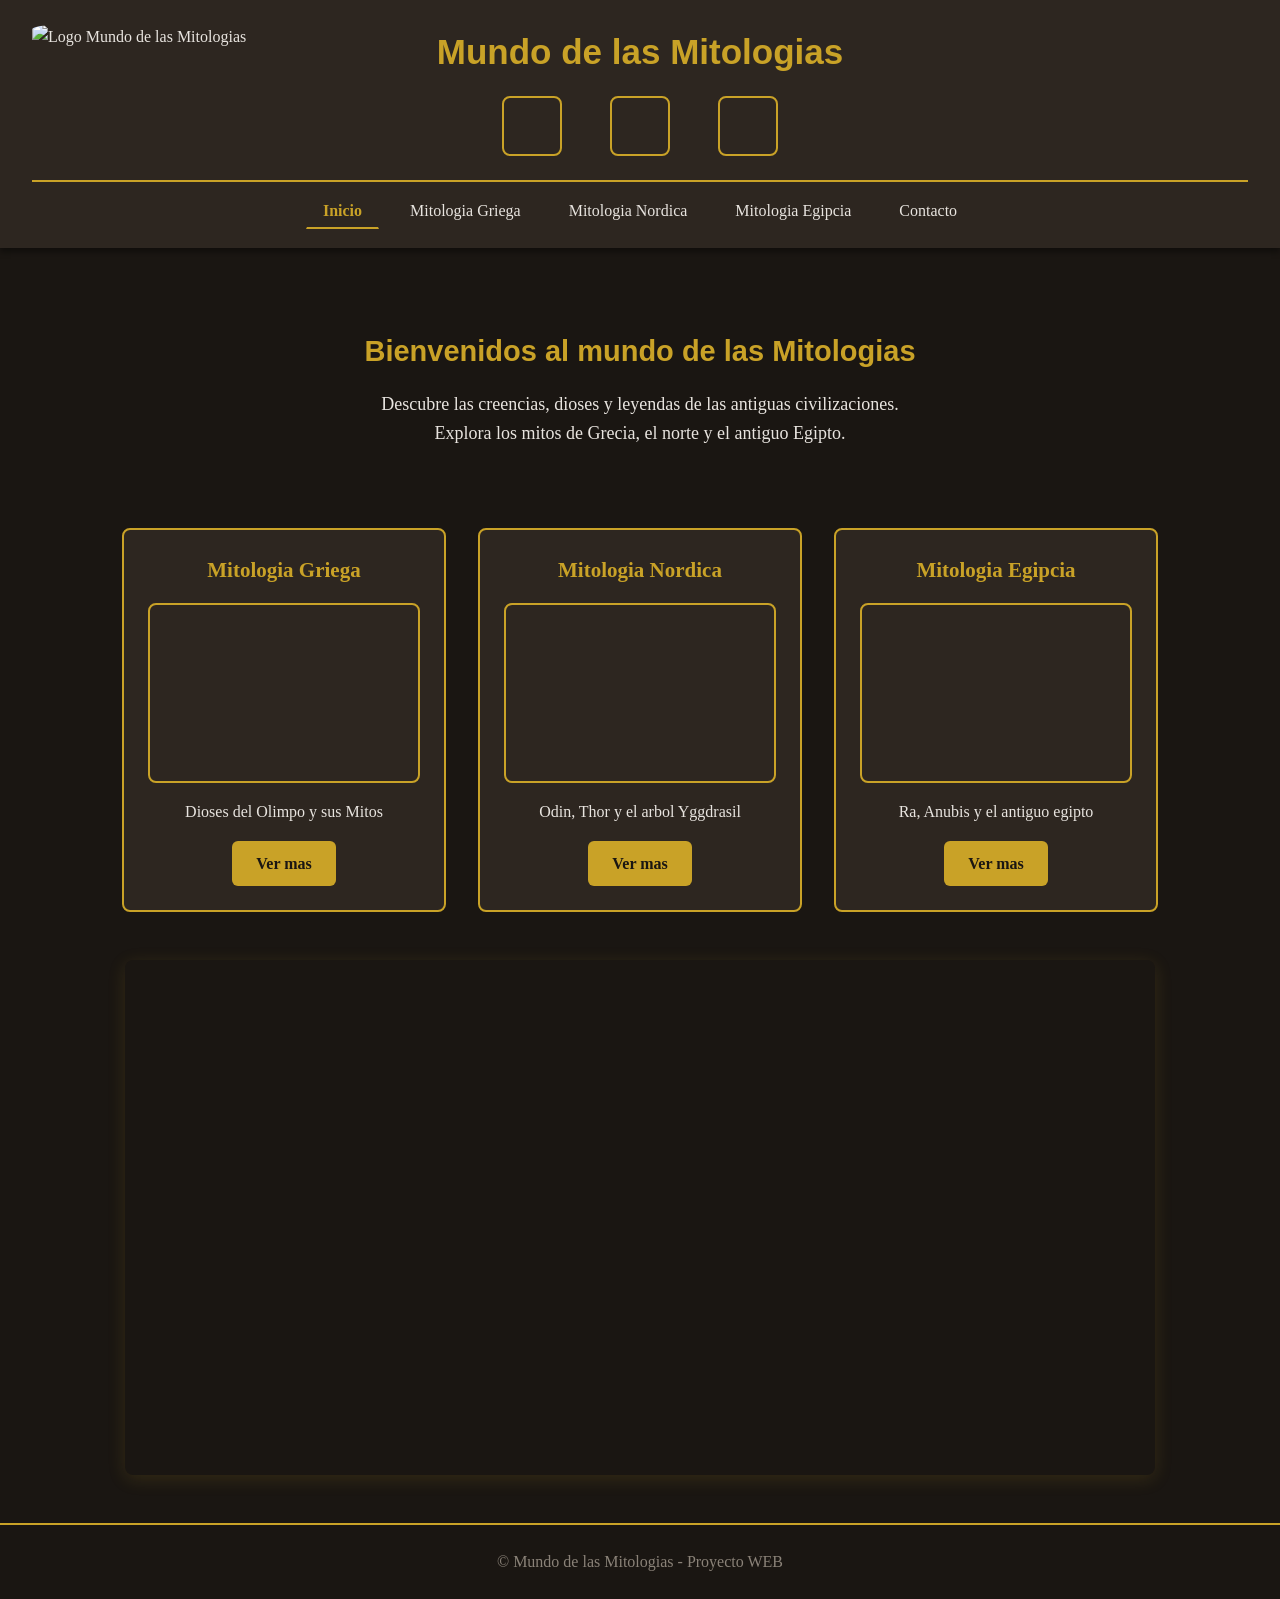
==== index.html @ 09b3d6d4 "Version_16/03/2026" ====
<!DOCTYPE html>
<html lang="es">
<head>
    <meta charset="UTF-8">
    <meta name="viewport" content="width=device-width, initial-scale=1.0">
    <link rel="shortcut icon" href="img/favicon.png" type="image/x-icon">
    <link rel="stylesheet" href=".css/estilo.css">
    <title>Mundo de las Mitologias</title>
</head>
<body>
    <!-- CABECERA DE LA PAGINA -->
    <header>
        <h1 class="titulo-principal">Mundo de las Mitologias</h1>
        <div class="logo-header"> <!-- LOGO -->
            <img src="img/favicon.png" alt="Logo Mundo de las Mitologias">
        </div>
        <!-- ICONOS PRINCIPALES -->
        <div class="iconos-header">
            <div class="icono icono-griego" title="Mitologia Griega"></div>
            <div class="icono icono-nordico" title="Mitologia Nordica"></div>
            <div class="icono icono-egipcio" title="Mitologia Egipcia"></div>
        </div>
        <!-- MENU WEB -->
        <nav class="navbar">
            <ul>
                <!-- ENLACE ACTIVO -->
                <li><a href="index.html" class="activo">Inicio</a></li>
                <li><a href="griega/griega.html">Mitologia Griega</a></li>
                <li><a href="nordica/nordica.html">Mitologia Nordica</a></li>
                <li><a href="egipcia/egipcia.html">Mitologia Egipcia</a></li>
                <li><a href="contacto/contacto.html">Contacto</a></li>
            </ul>
        </nav>
    </header>

    <!-- CONTENIDO PRINCIPAL DE LA WEB -->
    <main>
        <div class="principal">
            <h2>Bienvenidos al mundo de las Mitologias</h2>
            <p>Descubre las creencias, dioses y leyendas de las antiguas civilizaciones.</p>
            <p>Explora los mitos de Grecia, el norte y el antiguo Egipto.</p>
        </div>

        <!-- SECCION TARJETAS -->
        <div class="tarjetas">
            <!-- TARJETA MITOLOGIA GRIEGA -->
            <div class="tarjeta">
                <h3>Mitologia Griega</h3>
                <div class="tarjeta-img tarjeta-griega"></div>
                <p>Dioses del Olimpo y sus Mitos</p>
                <a href="griega/griega.html" class="btn">Ver mas</a>
            </div>
            <!-- TARJETA MITOLOGIA NORDICA -->
            <div class="tarjeta">
                <h3>Mitologia Nordica</h3>
                <div class="tarjeta-img tarjeta-nordica"></div>
                <p>Odin, Thor y el arbol Yggdrasil</p>
                <a href="nordica/nordica.html" class="btn">Ver mas</a>
            </div>
            <!-- TARJETA MITOLOGIA EGIPCIA -->
            <div class="tarjeta">
                <h3>Mitologia Egipcia</h3>
                <div class="tarjeta-img tarjeta-egipcia"></div>
                <p>Ra, Anubis y el antiguo egipto</p>
                <a href="egipcia/egipcia.html" class="btn">Ver mas</a>
            </div>
        </div>
        <!-- VIDEO BANNER -->
        <video width="1030" height="260" autoplay muted loop playsinline style="pointer-events: none;">
            <source src="video/banner-video.mp4" type="video/mp4">
            Tu navegador no soporta el formato de video
        </video>
    </main>
    <!-- PIE DE PAGINA -->
    <footer>
        <p>&copy; Mundo de las Mitologias - Proyecto WEB</p>
    </footer>
</body>
</html>
---- .css/estilo.css ----
/* RESET GLOBAL */
* {
     margin: 0;
     padding: 0;
     box-sizing: border-box;
}

/* FUENTES PERSONALIZADAS */
@font-face {
     font-family: 'A_mano_regular_old';
     src: url('../font/amanoregulold/AManoRegulold.woff2') format('woff2');
}

@font-face {
     font-family: 'Stranger_Things';
     src: url('../font/stranger_things/StrangerThings-Regular.woff2') format('woff2');
}

/* ============================== ESTILO GLOBAL ==============================*/

/* ESTILO DEL BODY */

body {
     font-family: 'A_mano_regular_old', 'Stranger_Things';
     background: #1a1612;
     color: #e8e4df;
     line-height: 1.6;
}

/* CABECERA */

header {
     background: #2d2620;
     padding: 24px 32px;
     text-align: center;
     box-shadow: 0 4px 6px rgba(0, 0, 0, 0.4);
     position: relative;
}

/* LOGO */

.logo-header {
     position: absolute;
     top: 24px;
     left: 32px;
}

.logo-header img {
     width: 100px;
     height: 100px;
     border-radius: 20%;
}

/* TÍTULO PRINCIPAL */

.titulo-principal {
     font-family: 'Stranger_Things', Impact, sans-serif;
     font-size: 35px;
     color: #c9a227;
}

/* ICONOS CABECERA */

.iconos-header {
     display: flex;
     justify-content: center;
     gap: 48px;
     margin: 16px 0 24px;
}

/* ICONOS */

.icono {
     width: 60px;
     height: 60px;
     border: 2px solid #c9a227;
     border-radius: 8px;
     background-size: contain;
     background-repeat: no-repeat;
     background-position: center;
     transition: box-shadow 0.2s;
}

.icono:hover {
     box-shadow: 0 8px 20px rgba(201, 162, 39, 0.2);
}

/* Iconos según mitología */
.icono-griego {
     background-image: url('../img/griego.png');
}

.icono-nordico {
     background-image: url('../img/nordico.png');
}

.icono-egipcio {
     background-image: url('../img/egipcio.png');
}

/* MENU PRINCIPAL */

.navbar {
     border-top: 2px solid #c9a227;
     padding-top: 16px;
}

.navbar ul {
     display: flex;
     list-style: none;
     justify-content: center;
     gap: 8px;
}

.navbar a {
     color: #e8e4df;
     text-decoration: none;
     padding: 8px 16px;
     margin: 0 3px;
     border: 1px solid transparent;
     transition: color 0.3s, border-color 0.3s;
}

.navbar a:hover {
     color: #e6c44a;
     border-color: #c9a227;
}

/* Enlace activo del menú, marcado con subrayado en dorado */
.navbar a.activo {
     color: #c9a227;
     font-weight: bold;
     border-bottom: 2px solid #c9a227;
}

/* ============================== PAGINA PRINCIPAL (HOME) ==============================*/

/* CONTENIDO PRINCIPAL */

.principal {
     max-width: 900px;
     margin: 48px auto;
     padding: 32px;
     text-align: center;
}

.principal h2 {
     font-family: 'Stranger_Things', Impact, sans-serif;
     font-size: 29px;
     color: #c9a227;
     margin-bottom: 16px;
}

.principal p {
     color: #e8e4df;
     font-size: 18px;
}

/* IMAGEN CONTACTO */

.img-hermes {
     width: 100%;
     height: 100%;
     object-fit: cover;
     border-radius: 6px;
}

/* TARJETAS DE MITOLOGÍAS */

.tarjetas {
     display: flex;
     gap: 32px;
     max-width: 1100px;
     margin: 0 auto 48px;
     padding: 0 32px;
}

.tarjeta {
     flex: 1 1 280px;
     background: #2d2620;
     border: 2px solid #c9a227;
     border-radius: 8px;
     padding: 24px;
     text-align: center;
     transition: box-shadow 0.3s;
}

.tarjeta:hover {
     box-shadow: 0 8px 20px rgba(201, 162, 39, 0.2);
}

.tarjeta h3 {
     color: #c9a227;
     margin-bottom: 16px;
     font-size: 21px;
}

.tarjeta-img {
     height: 180px;
     margin: 16px 0;
     border-radius: 6px;
     display: flex;
     align-items: center;
     justify-content: center;
     color: #8a8278;
}

/* Fondo de cada tarjeta según tipo de mitología */
.tarjeta-griega,
.tarjeta-nordica,
.tarjeta-egipcia {
     background-size: contain;
     background-repeat: no-repeat;
     background-position: center;
     border: 2px solid #c9a227;
     border-radius: 8px;
}

.tarjeta-griega {
     background-image: url(../img/Griega.png);
}

.tarjeta-nordica {
     background-image: url(../img/Nordica.png);
}

.tarjeta-egipcia {
     background-image: url(../img/Egipcia.png);
}

.tarjeta p {
     margin: 16px 0;
     color: #e8e4df;
}

/* ============================== PAGINA CONTACTO ==============================*/

/* TARJETA SECCION CONTACTO */

.tarjeta-hermes {
     width: 100%;
     max-width: none;
     margin: 48px 0;
     padding: 32px;
     background: #2d2620;
     border-radius: 8px;
     border: 1px solid #c9a227;
     transition: box-shadow 0.3s;
     text-align: center;
     font-size: 0.95em;
}

.tarjeta-hermes:hover {
     box-shadow: 0 8px 20px rgba(201, 162, 39, 0.2);
}

/* MAPA DE CONTACTO */

.mapa-contacto {
     width: 90%;
     max-width: 800px;
     min-width: 280px;
     background: #2d2620;
     border: 1px solid #c9a227;
     border-radius: 10px;
     box-shadow: 0 4px 20px rgba(201, 162, 39, 0.13);
     margin: 32px auto 0 auto;
     padding: 24px 16px;
     text-align: center;
}

.mapa-contacto iframe {
     width: 100%;
     height: 275px;
     border: 0;
     border-radius: 7px;
     box-shadow: 0 4px 20px rgba(201, 162, 39, 0.16);
     margin: 0 auto;
     display: block;
     transition: box-shadow 0.2s;
}

.mapa-contacto iframe:focus {
     box-shadow: 0 0 0 3px #e6c44a;
     outline: none;
}

/* LEYENDA DEL MAPA (CONTACTO) */

.leyenda {
     max-width: 500px;
     margin: 25px auto 0 auto;
     background: #2d2620;
     border: 1px solid #c9a227;
     border-radius: 8px;
     padding: 20px 22px;
     color: #e8e4df;
     box-shadow: 0 4px 12px rgba(201, 162, 39, 0.08);
     font-size: 1em;
}

.leyenda strong {
     font-size: 1.14em;
     color: #c9a227;
     display: block;
     margin-bottom: 8px;
     letter-spacing: 1px;
}

.leyenda ul {
     list-style-type: disc;
     margin: 0 0 0 20px;
     padding: 0;
}

.leyenda li {
     margin-bottom: 6px;
}

.leyenda li span {
     font-weight: bold;
     color: #e5cd78;
}

.leyenda span{
     cursor: pointer;
     color: gold;
     }
     
/* ============================== PAGINA MITOLOGIAS ==============================*/

/* CARRUSEL */

.slider {
     display: flex;
     /* scrollbar en slider */
     overflow-x: auto;
     gap: 18px;
     margin: 0 auto 30px;
     padding: 0;
     max-width: 960px;
     scrollbar-color: #c9a227 #2d2620;
}

.slider li {
     flex: 0 0 auto;
     display: flex;
     flex-direction: column;
     background: #2d2620;
     border: 2px solid #c9a227;
     border-radius: 18px;
     max-width: 400px;
     box-shadow: 0 6px 24px rgba(201, 162, 39, 0.15);
     padding: 38px 32px;
     margin-right: 16px;
     align-items: center;
}

.slider li img {
     width: 200px;
     height: 200px;
     border-radius: 16px;
     margin-bottom: 18px;
     border: 3px solid #e5cd78;
     background: #332b21;
     box-shadow: 0 3px 10px rgba(201, 162, 39, 0.13);
}

.slider li p {
     margin: 0;
     color: #e8e4df;
     text-align: justify;
}

h2 {
     margin-left: auto;
     margin-right: auto;
     text-align: center;
     margin-bottom: 60px;
}

/* CONTENIDO PAGINA MITOLOGIA */

h3 {
     margin-left: auto;
     margin-right: auto;
     text-align: center;
     margin-bottom: 60px;
}

.dioses {
     display: flex;
     flex-wrap: wrap;
     margin: 30px 0 0 0;
     padding: 20px 0;
     justify-content: center;
     gap: 24px;
}

.dioses div {
     width: 50%;
     min-width: 300px;
     max-width: 450px;
     background: #271f15;
     border-radius: 8px;
     padding: 20px;
     border: 1px solid #c9a227;
     margin-bottom: 0;
     display: flex;
     flex-direction: column;
     align-items: center;
}

.dioses div h3 {
     color: #c9a227;
     margin-bottom: 10px;
     margin-top: 0;
     text-align: center;
}

.dioses div img {
     width: 80%;
     height: 280px;
     border: 1px solid #c9a227;
     margin-bottom: 12px;
     margin-top: 2px;
     border-radius: 8px;
     background: #332b21;
}


.dioses div p {
     color: #e8e4df;
     font-size: 1em;
     text-align: justify;
     margin: 0;
     line-height: 1.5;
}

/* ============================== VIDEO BANNER PRINCIPAL ==============================*/

video {
     max-width: 100%;
     height: auto;
     display: block;
     margin: 0 auto 24px auto;
     border-radius: 8px;
     box-shadow: 0 4px 18px rgba(201, 162, 39, 0.15);
}

/* ============================== FORMULARIO CONTACTO ==============================*/

/* Espaciado entre formularios y elementos */
.formulario-contacto {
     margin-bottom: 16px;
}

.formulario-contacto>div {
     margin-bottom: 18px;
}

.formulario-contacto label {
     display: block;
     margin-bottom: 5px;
     color: #c9a227;
}

/* Inputs y textarea personalizados al estilo del sitio */
.formulario-contacto input,
.formulario-contacto textarea {
     width: 100%;
     padding: 10px;
     background: #1a1612;
     border: 2px solid #c9a227;
     border-radius: 4px;
     color: #e8e4df;
     font-family: inherit;
}

.formulario-contacto input:focus,
.formulario-contacto textarea:focus {
     outline: none;
     border-color: #e6c44a;
}

.formulario-contacto select {
     width: 100%;
     padding: 10px;
     background: #1a1612;
     border: 2px solid #c9a227;
     border-radius: 6px;
     color: #e8e4df;
     font-family: inherit;
     font-size: 1em;
     transition: border-color 0.2s;
}

/* Foco en select: borde clarito */
.formulario-contacto select:focus {
     border-color: #e8e4df;
     outline: none;
}

.formulario-contacto option {
     background: #2d2620;
     color: #e8e4df;
}

/* Radios especiales mitologías dentro del formulario */
.formulario-contacto .grupo-mitologia {
     display: flex;
     gap: 20px;
     margin-top: 6px;
     margin-bottom: 2px;
}

.formulario-contacto .grupo-mitologia label {
     display: flex;
     align-items: center;
     gap: 6px;
     background: #1a1612;
     padding: 6px 12px;
     border: 1.5px solid #c9a227;
     border-radius: 6px;
     color: #e8e4df;
     cursor: pointer;
     font-size: 1em;
}

/* ============================== PAGINA CONTACTO ==============================*/

.contacto-preview {
     width: 100%;
     max-width: none;
     margin: 48px 0;
     padding: 32px;
     background: #2d2620;
     border-radius: 8px;
     border: 1px solid #c9a227;
     transition: box-shadow 0.3s;
}

.contacto-preview:hover {
     box-shadow: 0 8px 20px rgba(201, 162, 39, 0.2);
}

.contacto-preview h2 {
     color: #c9a227;
     margin-bottom: 8px;
}

.contacto-preview p {
     margin-bottom: 24px;
}

/* COLUMNAS CONTACTO */

.contenedor-columnas {
     display: flex;
     gap: 32px;
     max-width: 1200px;
     margin: 32px auto;
     padding: 0 32px;
     align-items: stretch;
     /* Iguala altura columnas */
}

/* BOTONES */

.btn {
     display: inline-block;
     padding: 10px 24px;
     background: #c9a227;
     color: #1a1612;
     text-decoration: none;
     border: none;
     border-radius: 6px;
     cursor: pointer;
     font-family: inherit;
     font-weight: bold;
     transition: background 0.3s, color 0.3s;
}

/* Hover en botón: destaca dorado claro */
.btn:hover {
     background: #e6c44a;
     color: #1a1612;
}

.btn-enviar {
     padding: 13px 32px;
}

/* ============================== FOOTER ==============================*/

footer {
     text-align: center;
     padding: 24px;
     margin-top: 48px;
     border-top: 2px solid #c9a227;
     color: #8a8278;
}

/* ============================== MEDIA QUERRYS ==============================*/

/* MEDIA QUERRY PAGINA MITOLOGIA */

@media (max-width: 800px) {
     .tarjetas {
          flex-direction: column;
          gap: 20px;
          padding: 0 8px;
     }

     .navbar ul {
          flex-direction: column;
          align-items: center;
          gap: 8px;
     }

     .contenedor-columnas {
          display: block;
          gap: 16px;
          padding: 0 8px;
     }

     .principal,
     .contacto-preview {
          padding: 14px;
          margin: 24px auto;
          max-width: 95vw;
     }
}

/* MEDIA QUERRY MAPA CONTACTO */

@media (max-width: 600px) {

     /* LEYENDA */
     .leyenda {
          max-width: 97%;
          padding: 11px 7px;
          font-size: 0.98em;
     }

     .leyenda strong {
          font-size: 1.09em;
     }

     /* MAPA CONTACTO */
     .mapa-contacto {
          width: 98%;
          min-width: 0;
          padding: 12px 5px;
     }

     .mapa-contacto iframe {
          height: 180px;
          border-radius: 5px;
     }
}

/* MEDIA QUERRY PAGINA MITOLOGIA */

@media (max-width: 850px) {
     .dioses {
          flex-direction: column;
          gap: 18px;
          padding: 24px 6px;
     }

     .dioses div {
          width: 100%;
          max-width: none;
          min-width: 0;
     }
}
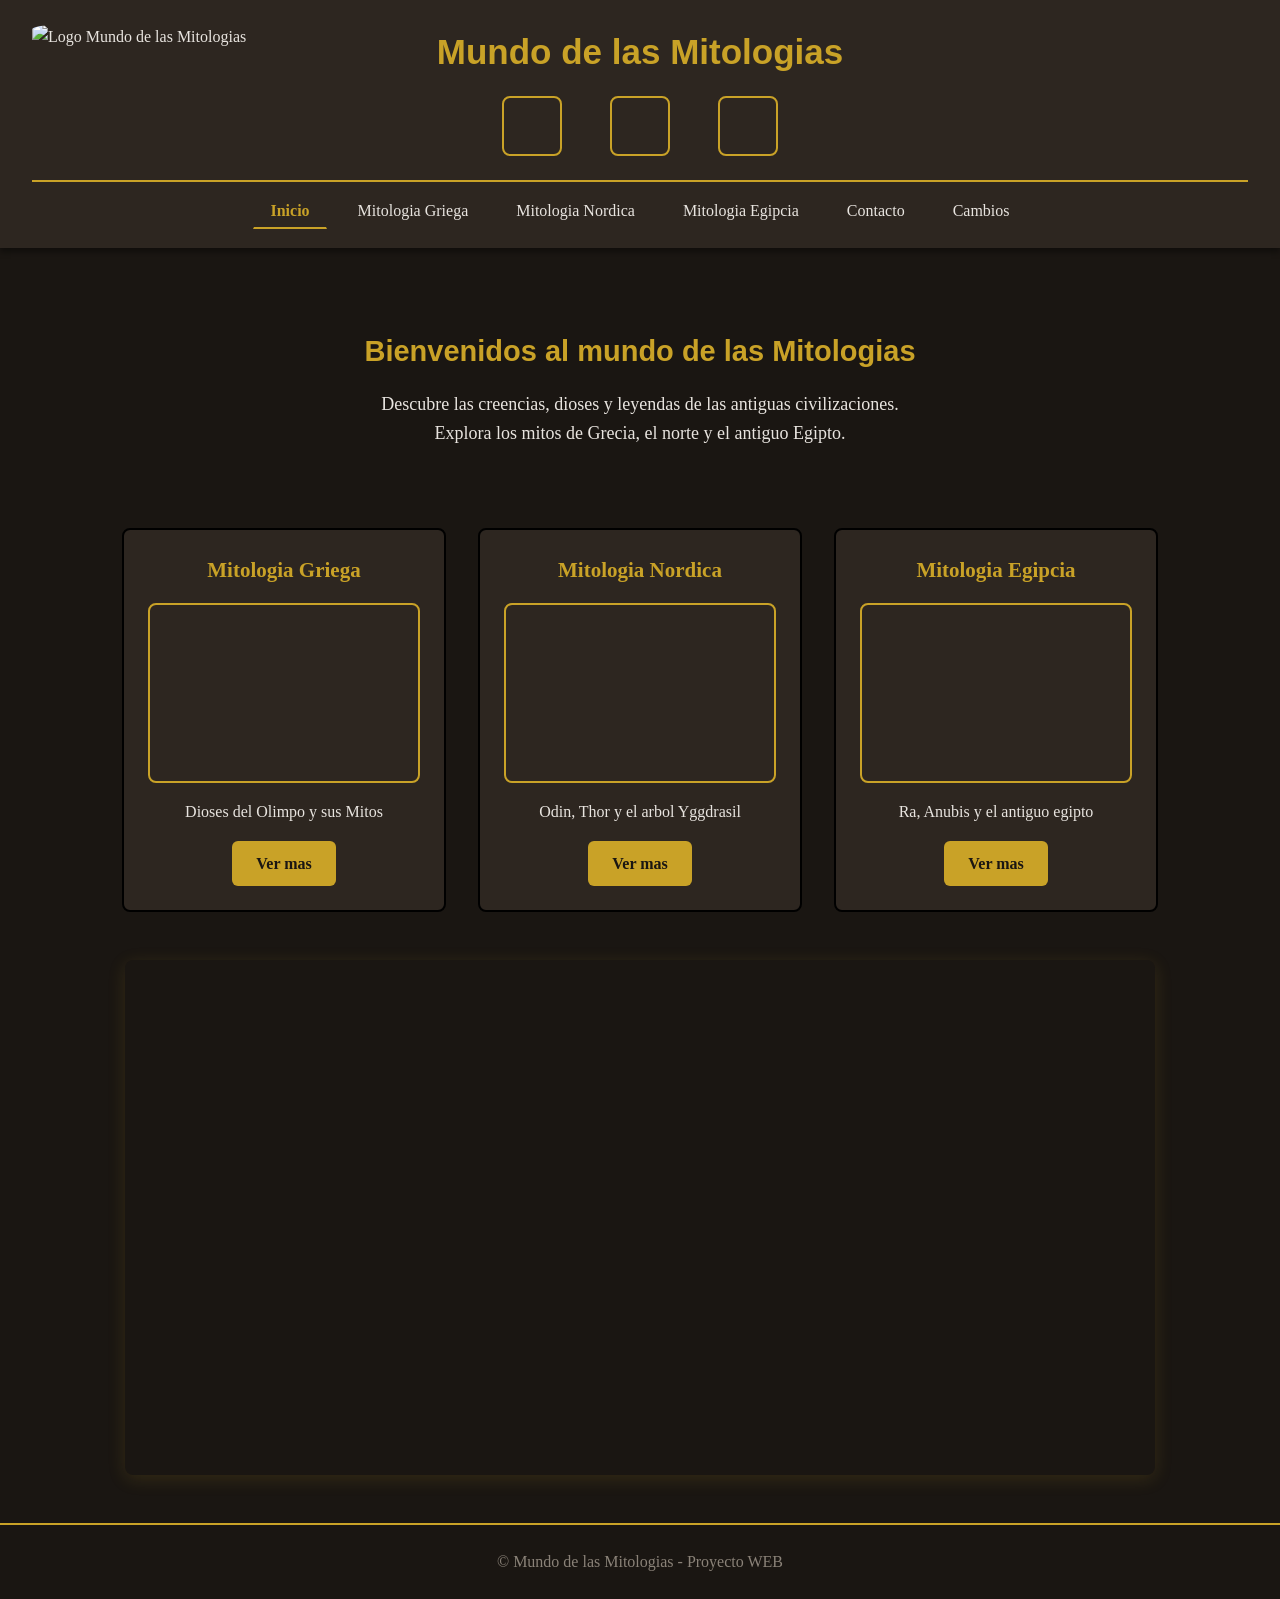
==== commit 246f1d2d: "Version_27/03/2026_3" ====
--- a/index.html
+++ b/index.html
@@ -29,6 +29,7 @@
                 <li><a href="nordica/nordica.html">Mitologia Nordica</a></li>
                 <li><a href="egipcia/egipcia.html">Mitologia Egipcia</a></li>
                 <li><a href="contacto/contacto.html">Contacto</a></li>
+                <li><a href="feed.xml">Cambios</a></li>
             </ul>
         </nav>
     </header>
@@ -48,21 +49,21 @@
                 <h3>Mitologia Griega</h3>
                 <div class="tarjeta-img tarjeta-griega"></div>
                 <p>Dioses del Olimpo y sus Mitos</p>
-                <a href="griega/griega.html" class="btn">Ver mas</a>
+                <a href="griega/griega.html" class="btn" onclick="cambiarTexto(this)">Ver mas</a>
             </div>
             <!-- TARJETA MITOLOGIA NORDICA -->
             <div class="tarjeta">
                 <h3>Mitologia Nordica</h3>
                 <div class="tarjeta-img tarjeta-nordica"></div>
                 <p>Odin, Thor y el arbol Yggdrasil</p>
-                <a href="nordica/nordica.html" class="btn">Ver mas</a>
+                <a href="nordica/nordica.html" class="btn" onclick="cambiarTexto(this)">Ver mas</a>
             </div>
             <!-- TARJETA MITOLOGIA EGIPCIA -->
             <div class="tarjeta">
                 <h3>Mitologia Egipcia</h3>
                 <div class="tarjeta-img tarjeta-egipcia"></div>
                 <p>Ra, Anubis y el antiguo egipto</p>
-                <a href="egipcia/egipcia.html" class="btn">Ver mas</a>
+                <a href="egipcia/egipcia.html" class="btn" onclick="cambiarTexto(this)">Ver mas</a>
             </div>
         </div>
         <!-- VIDEO BANNER -->
@@ -75,5 +76,6 @@
     <footer>
         <p>&copy; Mundo de las Mitologias - Proyecto WEB</p>
     </footer>
+    <script src=".js/change-text.js"></script>
 </body>
 </html>
--- a/.css/estilo.css
+++ b/.css/estilo.css
@@ -175,10 +175,11 @@
      padding: 0 32px;
 }
 
+/* CAMBIO DE COLOR DE LAS TARJETAS */
 .tarjeta {
      flex: 1 1 280px;
      background: #2d2620;
-     border: 2px solid #c9a227;
+     border: 2px solid black;
      border-radius: 8px;
      padding: 24px;
      text-align: center;
@@ -271,7 +272,7 @@
 
 .mapa-contacto iframe {
      width: 100%;
-     height: 275px;
+     height: px;
      border: 0;
      border-radius: 7px;
      box-shadow: 0 4px 20px rgba(201, 162, 39, 0.16);
@@ -347,7 +348,7 @@
      display: flex;
      flex-direction: column;
      background: #2d2620;
-     border: 2px solid #c9a227;
+     border: 2px solid black;
      border-radius: 18px;
      max-width: 400px;
      box-shadow: 0 6px 24px rgba(201, 162, 39, 0.15);
